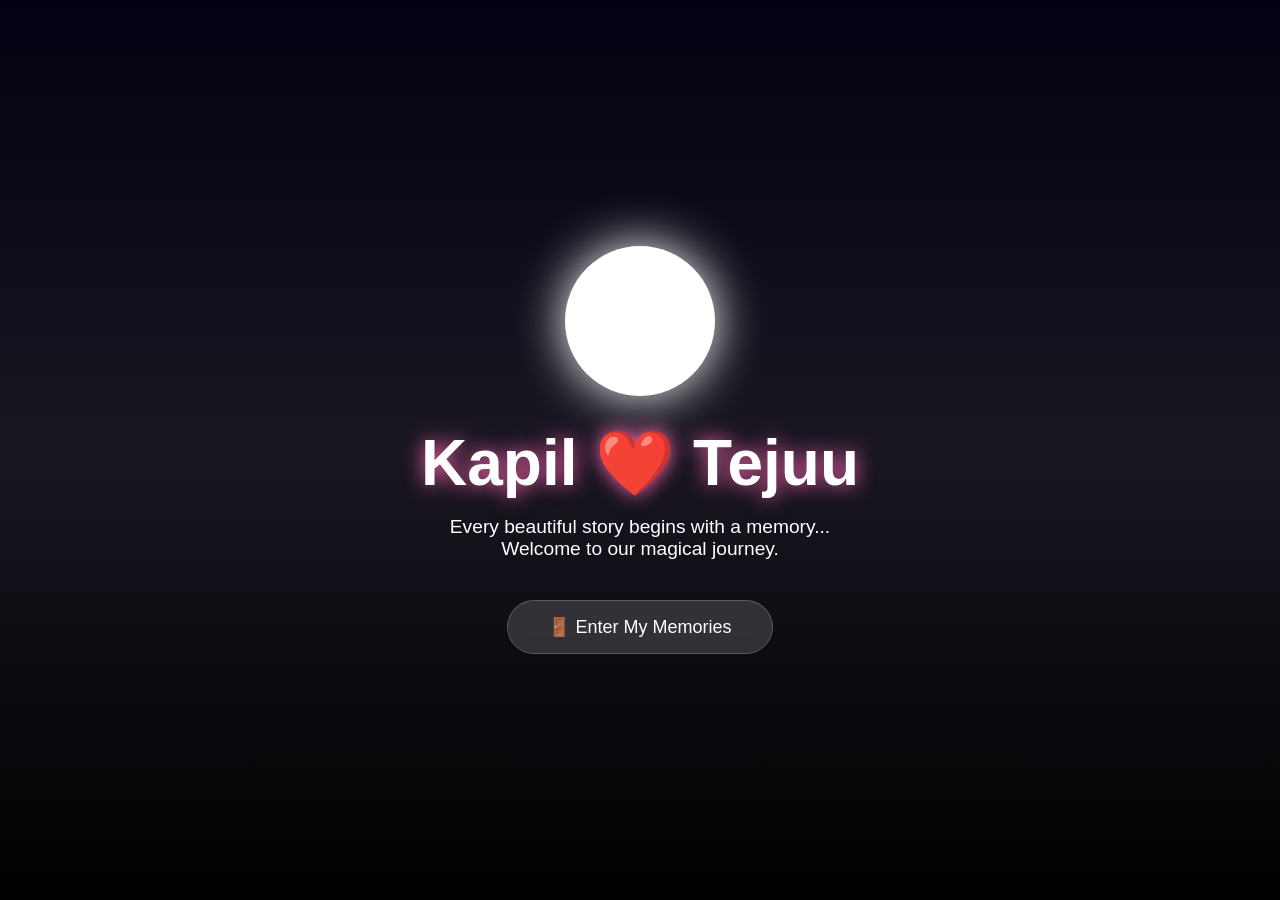
==== index.html @ a742c442 "Add files via upload" ====
<!DOCTYPE html>
<html lang="en">
<head>
<meta charset="UTF-8">
<meta name="viewport" content="width=device-width, initial-scale=1.0">
<title>Kapil ❤️ Tejuu</title>

<style>
*{
    margin:0;
    padding:0;
    box-sizing:border-box;
    font-family:'Poppins',sans-serif;
}

body{
    height:100vh;
    overflow:hidden;
    display:flex;
    justify-content:center;
    align-items:center;
    flex-direction:column;
    background:linear-gradient(to bottom,#020111,#191621,#000);
    color:white;
}

.stars{
    position:absolute;
    width:100%;
    height:100%;
    overflow:hidden;
}

.star{
    position:absolute;
    width:3px;
    height:3px;
    background:white;
    border-radius:50%;
    animation:twinkle 2s infinite alternate;
}

@keyframes twinkle{
    from{opacity:.2;}
    to{opacity:1;}
}

.moon{
    width:150px;
    height:150px;
    background:#fff;
    border-radius:50%;
    box-shadow:0 0 50px #fff;
    margin-bottom:30px;
    animation:float 4s ease-in-out infinite;
}

@keyframes float{
    0%,100%{transform:translateY(0);}
    50%{transform:translateY(-15px);}
}

h1{
    font-size:4rem;
    text-shadow:0 0 20px #ff69b4;
    animation:fadeIn 3s ease;
}

p{
    margin-top:15px;
    font-size:1.2rem;
    text-align:center;
    animation:fadeIn 4s ease;
}

.btn{
    margin-top:40px;
    padding:15px 40px;
    border:none;
    border-radius:40px;
    font-size:18px;
    cursor:pointer;
    color:white;
    background:rgba(255,255,255,.15);
    backdrop-filter:blur(10px);
    border:1px solid rgba(255,255,255,.2);
    transition:.4s;
}

.btn:hover{
    transform:scale(1.1);
    box-shadow:0 0 25px pink;
}

@keyframes fadeIn{
    from{
        opacity:0;
        transform:translateY(30px);
    }
    to{
        opacity:1;
        transform:translateY(0);
    }
}
</style>
</head>

<body>

<div class="stars" id="stars"></div>

<div class="moon"></div>

<h1>Kapil ❤️ Tejuu</h1>

<p>
Every beautiful story begins with a memory...<br>
Welcome to our magical journey.
</p>



<button class="btn" onclick="startMusic()">
🚪 Enter My Memories
</button>

<script>
function startMusic() {

    const music = document.getElementById("bgMusic");

    if(music){
        music.play();
    }

    setTimeout(() => {
        window.location.href = "door.html";
    }, 500);

}
</script>


<audio id="bgMusic" autoplay loop>
    <source src="music/Pehla_Pyaar.mp3" type="audio/mpeg">
</audio>

<script>
const music = document.getElementById("bgMusic");

music.addEventListener("loadedmetadata", () => {

    const savedTime = localStorage.getItem("musicTime");

    if(savedTime){
        music.currentTime = parseFloat(savedTime);
    }

    music.play().catch(() => {});
});

music.addEventListener("timeupdate", () => {

    localStorage.setItem("musicTime", music.currentTime);

});
</script>



</body>
</html>
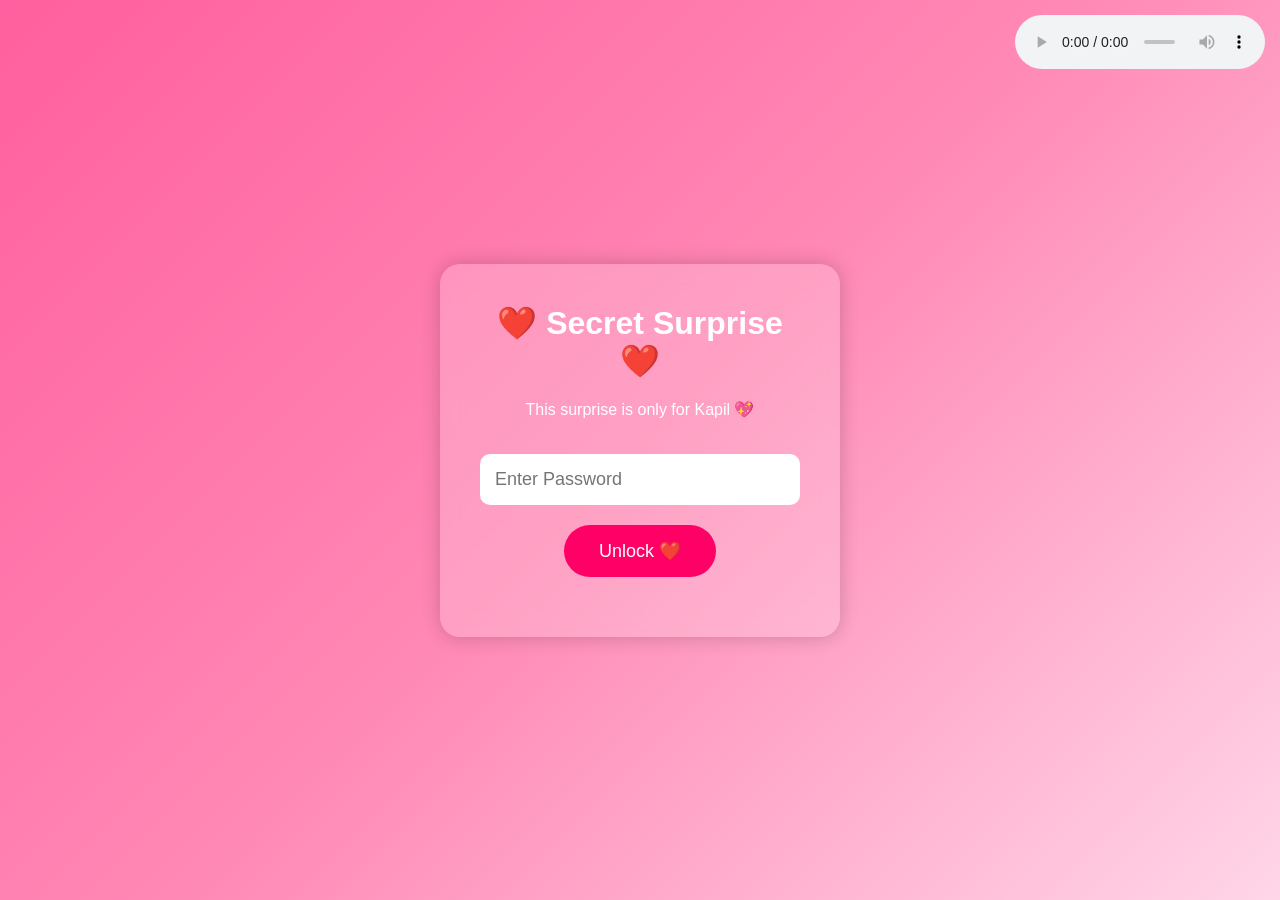
==== commit bfcdfe66: "Rename password.html to index.html" ====
--- a/index.html
+++ b/index.html
@@ -3,9 +3,13 @@
 <head>
 <meta charset="UTF-8">
 <meta name="viewport" content="width=device-width, initial-scale=1.0">
-<title>Kapil ❤️ Tejuu</title>
+
+<title>Secret Surprise ❤️</title>
+
+<link href="https://fonts.googleapis.com/css2?family=Poppins:wght@300;500;700&display=swap" rel="stylesheet">
 
 <style>
+
 *{
     margin:0;
     padding:0;
@@ -15,158 +19,120 @@
 
 body{
     height:100vh;
-    overflow:hidden;
     display:flex;
     justify-content:center;
     align-items:center;
-    flex-direction:column;
-    background:linear-gradient(to bottom,#020111,#191621,#000);
-    color:white;
-}
-
-.stars{
-    position:absolute;
-    width:100%;
-    height:100%;
+    background:linear-gradient(135deg,#ff5f9e,#ff89b5,#ffd6e8);
     overflow:hidden;
 }
 
-.star{
-    position:absolute;
-    width:3px;
-    height:3px;
-    background:white;
-    border-radius:50%;
-    animation:twinkle 2s infinite alternate;
-}
-
-@keyframes twinkle{
-    from{opacity:.2;}
-    to{opacity:1;}
-}
-
-.moon{
-    width:150px;
-    height:150px;
-    background:#fff;
-    border-radius:50%;
-    box-shadow:0 0 50px #fff;
-    margin-bottom:30px;
-    animation:float 4s ease-in-out infinite;
-}
-
-@keyframes float{
-    0%,100%{transform:translateY(0);}
-    50%{transform:translateY(-15px);}
+.box{
+    width:400px;
+    padding:40px;
+    background:rgba(255,255,255,0.2);
+    backdrop-filter:blur(10px);
+    border-radius:20px;
+    text-align:center;
+    color:white;
+    box-shadow:0 0 20px rgba(0,0,0,0.2);
 }
 
 h1{
-    font-size:4rem;
-    text-shadow:0 0 20px #ff69b4;
-    animation:fadeIn 3s ease;
+    margin-bottom:20px;
 }
 
 p{
-    margin-top:15px;
-    font-size:1.2rem;
-    text-align:center;
-    animation:fadeIn 4s ease;
+    margin-bottom:15px;
 }
 
-.btn{
-    margin-top:40px;
-    padding:15px 40px;
+input{
+    width:100%;
+    padding:15px;
     border:none;
-    border-radius:40px;
+    border-radius:10px;
     font-size:18px;
-    cursor:pointer;
-    color:white;
-    background:rgba(255,255,255,.15);
-    backdrop-filter:blur(10px);
-    border:1px solid rgba(255,255,255,.2);
-    transition:.4s;
+    margin:20px 0;
+    outline:none;
 }
 
-.btn:hover{
-    transform:scale(1.1);
-    box-shadow:0 0 25px pink;
+button{
+    padding:15px 35px;
+    border:none;
+    background:#ff0066;
+    color:white;
+    font-size:18px;
+    border-radius:30px;
+    cursor:pointer;
+    transition:0.3s;
 }
 
-@keyframes fadeIn{
-    from{
-        opacity:0;
-        transform:translateY(30px);
-    }
-    to{
-        opacity:1;
-        transform:translateY(0);
-    }
+button:hover{
+    background:#ff3385;
 }
+
+#error{
+    margin-top:20px;
+    color:yellow;
+    font-weight:bold;
+}
+
+#bgMusic{
+    position:fixed;
+    top:15px;
+    right:15px;
+    width:250px;
+}
+
 </style>
+
 </head>
 
 <body>
 
-<div class="stars" id="stars"></div>
+<div class="box">
 
-<div class="moon"></div>
+    <h1>❤️ Secret Surprise ❤️</h1>
 
-<h1>Kapil ❤️ Tejuu</h1>
+    <p>This surprise is only for Kapil 💖</p>
 
-<p>
-Every beautiful story begins with a memory...<br>
-Welcome to our magical journey.
-</p>
+    <input
+        type="password"
+        id="pass"
+        placeholder="Enter Password">
 
+    <button onclick="check()">
+        Unlock ❤️
+    </button>
 
+    <p id="error"></p>
 
-<button class="btn" onclick="startMusic()">
-🚪 Enter My Memories
-</button>
+</div>
 
-<script>
-function startMusic() {
-
-    const music = document.getElementById("bgMusic");
-
-    if(music){
-        music.play();
-    }
-
-    setTimeout(() => {
-        window.location.href = "door.html";
-    }, 500);
-
-}
-</script>
-
-
-<audio id="bgMusic" autoplay loop>
+<audio id="bgMusic" controls loop>
     <source src="music/Pehla_Pyaar.mp3" type="audio/mpeg">
+    Your browser does not support audio.
 </audio>
 
 <script>
-const music = document.getElementById("bgMusic");
 
-music.addEventListener("loadedmetadata", () => {
+function check(){
 
-    const savedTime = localStorage.getItem("musicTime");
+    let password = document.getElementById("pass").value.trim();
 
-    if(savedTime){
-        music.currentTime = parseFloat(savedTime);
+    if(password === "KAPIL"){
+
+        window.location.href = "index.html";
+
+    }else{
+
+        document.getElementById("error").innerHTML =
+        "❤️ Wrong Password ❤️";
+
     }
 
-    music.play().catch(() => {});
-});
+}
 
-music.addEventListener("timeupdate", () => {
-
-    localStorage.setItem("musicTime", music.currentTime);
-
-});
 </script>
 
-
-
 </body>
-</html>+</html>
